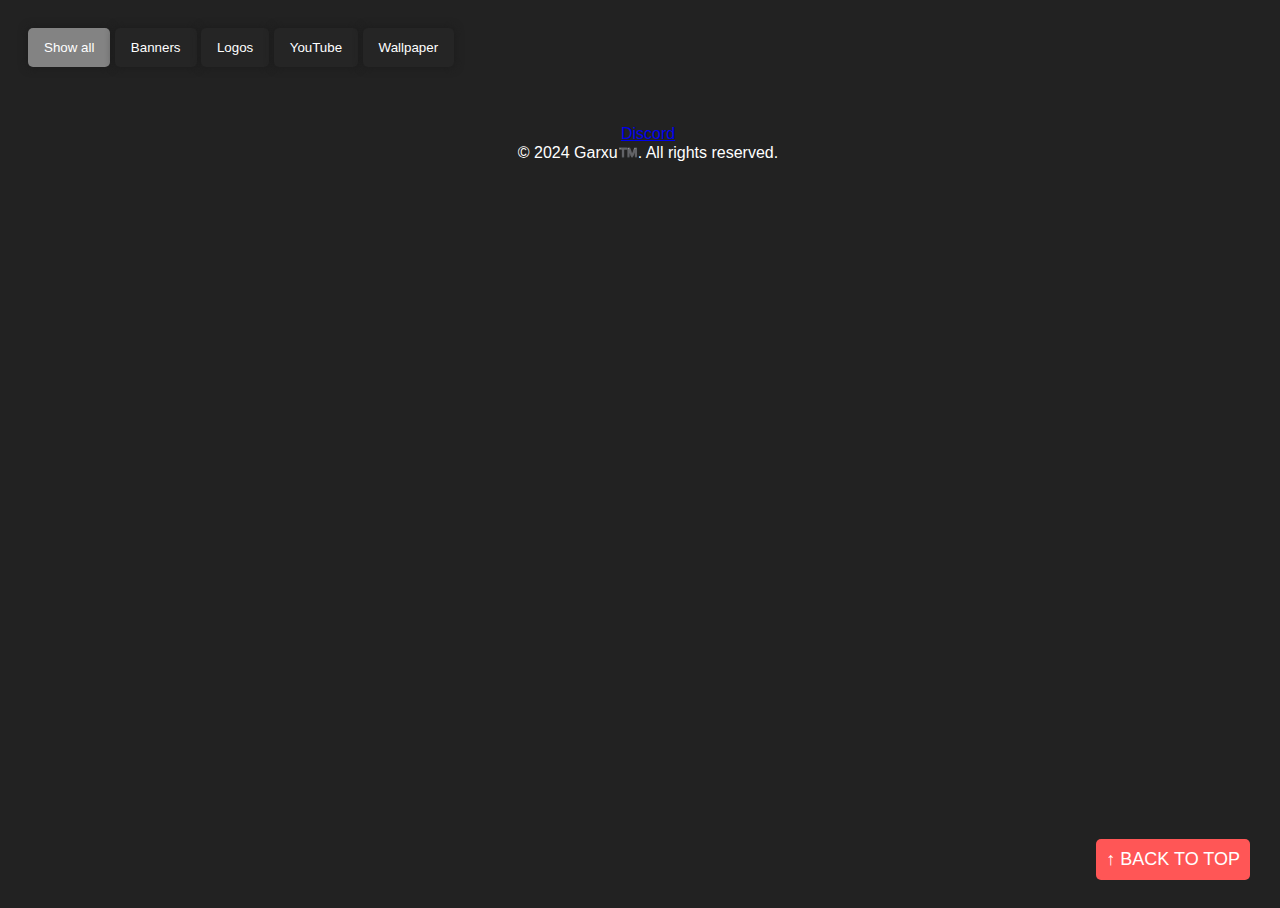
==== index.html @ 53e925f0 "update" ====
<!DOCTYPE html>
<html>

<head>
    <link rel="shortcut icon" href="images/favicon.ico" type="image/x-icon">
    <meta name="viewport" content="width=device-width">
    <meta charset="utf-8">
    <meta name="robots" content="index,follow">
    <meta name="description" content="Come to me with respect nun less. &amp; Developer - UI/GFX Designer.">
    <meta property="og:title" content="Garxu | Shop">
    <meta property="og:description" content="Come to me with respect nun less. &amp; Developer - UI/GFX Designer.">
    <meta property="og:image"
        content="https://media.discordapp.net/attachments/1096969163676856350/1193685021404450956/gcLkGk9.png?ex=65ad9cce&is=659b27ce&hm=0684be2c8ef96c9c62316085d6951380884f7f1dd0489f3072a0b53d5137b894&=&format=webp&quality=lossless&width=671&height=671">
    <meta property="og:image:alt" content="Come to me with respect nun less. &amp; Developer - UI/GFX Designer.">
    <meta property="theme-color" content="#2B2D31">
    <meta property="og:type" content="article">
    <meta property="og:locale" content="en_GB">
    <meta property="og:url" content="https://garxu.xyz">
    <title>Garxu | Shop</title>
    <meta name="next-head-count" content="10">
    <meta name="next-font-preconnect">
    <link rel="stylesheet" type="text/css" href="/css/work.css">

    <script src="js/demo.js" defer=""></script>

    <link rel="preconnect" href="https://fonts.googleapis.com">
    <link rel="preconnect" href="https://fonts.gstatic.com" crossorigin>
    <link href="https://fonts.googleapis.com/css2?family=Josefin+Sans:wght@500&display=swap" rel="stylesheet">
</head>

<body>
    <button onclick="topFunction()" id="myBtn" title="Go to top">↑ BACK TO TOP</button>

    <div id="myBtnContainer">
        <button class="btn active" onclick="filterSelection('all')"> Show all</button>
        <button class="btn" onclick="filterSelection('banners')"> Banners</button>
        <button class="btn" onclick="filterSelection('logos')"> Logos</button>
        <button class="btn" onclick="filterSelection('youtube')"> YouTube</button>
        <button class="btn" onclick="filterSelection('wallpaper')"> Wallpaper</button>
    </div>

    <!-- Grid Start -->
    
    <!-- Banners -->
    <div class="row">
        <div class="column banners">
            <div class="content">
                <img src="gfx/banners/sanc banner 3.png" alt="Mountains" style="width:100%">
            </div>
        </div>
        <div class="column banners">
            <div class="content">
                <img src="gfx/banners/garxu new banner 3.png" alt="Mountains" style="width:100%">
            </div>
        </div>
        <div class="column banners">
            <div class="content">
                <img src="gfx/banners/server banner 2.png" alt="Mountains" style="width:100%">
            </div>
        </div>
        <div class="column banners">
            <div class="content">
                <img src="gfx/banners/artzy banner 2.png" alt="Mountains" style="width:100%">
            </div>
        </div>
        <div class="column banners">
            <div class="content">
                <img src="gfx/banners/artzy banner.png" alt="Mountains" style="width:100%">
            </div>
        </div>
        <div class="column banners">
            <div class="content">
                <img src="gfx/banners/nkojaguar banner.png" alt="Mountains" style="width:100%">
            </div>
        </div>
        <div class="column banners">
            <div class="content">
                <img src="gfx/banners/rah banner 2.png" alt="Mountains" style="width:100%">
            </div>
        </div>
        <div class="column banners">
            <div class="content">
                <img src="gfx/banners/recure banner.png" alt="Mountains" style="width:100%">
            </div>
        </div>
        <div class="column banners">
            <div class="content">
                <img src="gfx/banners/fusion banner.png" alt="Mountains" style="width:100%">
            </div>
        </div>
        <div class="column banners">
            <div class="content">
                <img src="gfx/banners/blammed solution banner.png" alt="Mountains" style="width:100%">
            </div>
        </div>
        <div class="column banners">
            <div class="content">
                <img src="gfx/banners/ances banner 3.png" alt="Mountains" style="width:100%">
            </div>
        </div>
        <div class="column banners">
            <div class="content">
                <img src="gfx/banners/llucid banner.png" alt="Mountains" style="width:100%">
            </div>
        </div>
        <div class="column banners">
            <div class="content">
                <img src="gfx/banners/aizen banner.png" alt="Mountains" style="width:100%">
            </div>
        </div>
        <div class="column banners">
            <div class="content">
                <img src="gfx/banners/pride banner.png" alt="Mountains" style="width:100%">
            </div>
        </div>
    


        <div class="column banners">
            <div class="content">
                <img src="gfx/banners/new banner garxu 2.png" alt="Mountains" style="width:100%">
            </div>
        </div>
        <div class="column banners">
            <div class="content">
                <img src="gfx/banners/anarchy banner.png" alt="Mountains" style="width:100%">
            </div>
        </div>
        <div class="column banners">
            <div class="content">
                <img src="gfx/banners/batur 8 finale.png" alt="Lights" style="width:100%">
            </div>
        </div>
        <div class="column banners">
            <div class="content">
                <img src="gfx/banners/ego banner finale 2.png" alt="Nature" style="width:100%">
            </div>
        </div>
        <div class="column banners">
            <div class="content">
                <img src="gfx/banners/garxu new new banner.png" alt="Nature" style="width:100%">
            </div>
        </div>
        <div class="column banners">
            <div class="content">
                <img src="gfx/banners/lurk finale banner.png" alt="Nature" style="width:100%">
            </div>
        </div>
        <div class="column banners">
            <div class="content">
                <img src="gfx/banners/net banner finale.png" alt="Nature" style="width:100%">
            </div>
        </div>
        <div class="column banners">
            <div class="content">
                <img src="gfx/banners/scoob finale banner.png" alt="Nature" style="width:100%">
            </div>
        </div>
        <div class="column banners">
            <div class="content">
                <img src="gfx/banners/scremer finale banner.png" alt="Nature" style="width:100%">
            </div>
        </div>
        <div class="column banners">
            <div class="content">
                <img src="gfx/banners/wx6 final.png" alt="Nature" style="width:100%">
            </div>
        </div>
        <div class="column banners">
            <div class="content">
                <img src="gfx/banners/zycular final 3.png" alt="Nature" style="width:100%">
            </div>
        </div>
        <div class="column banners">
            <div class="content">
                <img src="gfx/banners/SierraMonte Twitch.png" alt="Nature" style="width:100%">
            </div>
        </div>
        <div class="column banners">
            <div class="content">
                <img src="gfx/banners/seduxi banner.png" alt="Mountains" style="width:100%">
            </div>
        </div>

        <!-- LOGOS START -->
        <div class="column logos">
            <div class="content">
                <img src="gfx/logos/finale render logo with cc.png" alt="Car" style="width:100%">
            </div>
        </div>
        <div class="column logos">
            <div class="content">
                <img src="gfx/logos/blammed finale logo.png" alt="Car" style="width:100%">
            </div>
        </div>
        <div class="column logos">
            <div class="content">
                <img src="gfx/logos/cursed final pdn.png" alt="Car" style="width:100%">
            </div>
        </div>
        <div class="column logos">
            <div class="content">
                <img src="gfx/logos/finale christmas logo.png" alt="Car" style="width:100%">
            </div>
        </div>
        <div class="column logos">
            <div class="content">
                <img src="gfx/logos/reject clan logo pdn.png" alt="Car" style="width:100%">
            </div>
        </div>
        <div class="column logos">
            <div class="content">
                <img src="gfx/logos/scoob finale logo.png" alt="Car" style="width:100%">
            </div>
        </div>
        <div class="column logos">
            <div class="content">
                <img src="gfx/logos/sings normal.png" alt="Car" style="width:100%">
            </div>
        </div>
        <div class="column logos">
            <div class="content">
                <img src="gfx/logos/smoiks finale logo.png" alt="Car" style="width:100%">
            </div>
        </div>
        <div class="column logos">
            <div class="content">
                <img src="gfx/logos/test2.png" alt="Car" style="width:100%">
            </div>
        </div>
        <div class="column logos">
            <div class="content">
                <img src="gfx/logos/Untitled-1.png" alt="Car" style="width:100%">
            </div>
        </div>
        <div class="column logos">
            <div class="content">
                <img src="gfx/logos/w7k logo finale.png" alt="Car" style="width:100%">
            </div>
        </div>
        <div class="column logos">
            <div class="content">
                <img src="gfx/logos/youtube banner text 2.png" alt="Car" style="width:100%">
            </div>
        </div>




        <div class="column youtube">
            <div class="content">
                <img src="gfx/youtube/new ExoticMeech finale banner 3.png" alt="Car" style="width:100%">
            </div>
        </div>
        <div class="column youtube">
            <div class="content">
                <img src="gfx/youtube/lapsyy banner.png" alt="Car" style="width:100%">
            </div>
        </div>



        <div class="column wallpaper">
            <div class="content">
                <img src="gfx/wallpaper/poseidon wallpaper.png" alt="Car" style="width:100%">
            </div>
        </div>
        <div class="column wallpaper">
            <div class="content">
                <img src="gfx/wallpaper/blammed finale server banner.png" alt="Car" style="width:100%">
            </div>
        </div>
        <div class="column wallpaper">
            <div class="content">
                <img src="gfx/wallpaper/final banner grass test.png" alt="Car" style="width:100%">
            </div>
        </div>
        <div class="column wallpaper">
            <div class="content">
                <img src="gfx/wallpaper/orion wallpaper.png" alt="Car" style="width:100%">
            </div>
        </div>
        <div class="column wallpaper">
            <div class="content">
                <img src="gfx/wallpaper/rinsko1 banner 2.png" alt="Car" style="width:100%">
            </div>
        </div>
        <div class="column wallpaper">
            <div class="content">
                <img src="gfx/wallpaper/discord server banner.png" alt="Car" style="width:100%">
            </div>
        </div>
        <div class="column wallpaper">
            <div class="content">
                <img src="gfx/wallpaper/deadrz banner.png" alt="Car" style="width:100%">
            </div>
        </div>
        <div class="column wallpaper">
            <div class="content">
                <img src="gfx/wallpaper/silent wallpaper.png" alt="Car" style="width:100%">
            </div>
        </div>
        <div class="column wallpaper">
            <div class="content">
                <img src="gfx/wallpaper/rah banner.png" alt="Car" style="width:100%">
            </div>
        </div>
        <!-- END GRID -->
    </div>

    <footer>
        <p><a href="https://discord.gg/garxu" target="_blank" rel="noopener noreferrer">Discord</a><br>&copy; 2024 Garxu™️. All rights reserved.</p>
    </footer>
</body>

</html>
---- css/work.css ----
/* styles.css */

/* Center the navigation bar at the top */
body {
    background-color: #222222;
    color: #fff;
    scrollbar-width: thin;
    scrollbar-color: rgba(31, 31, 31, 0.5) #222222;
    overflow-x: hidden;
}

/* Webkit (Chrome, Safari) */
::-webkit-scrollbar {
    width: 10px;
}

::-webkit-scrollbar-track {
    background-color: #222222;
    border-radius: 5px;
}

::-webkit-scrollbar-thumb {
    background-color: rgba(56, 56, 56, 0.5);
    border-radius: 5px;
    box-shadow: inset 0 0 5px rgba(0, 0, 0, 0.3);
}

/* Add the following styles for custom scroll wheel */
html {
    scroll-behavior: smooth;
}

/* Optional: Add a smooth transition effect for the scroll wheel */
html, body {
    scroll-behavior: smooth;
    transition: scroll-behavior 0.5s ease-in-out;
}

/* Demo Purpose Only*/
.demo {
    font-family: 'Raleway', sans-serif;
    color: #fff;
    display: block;
    margin: 0 auto;
    padding: 15px 0;
    text-align: center;
}

.demo a {
    font-family: 'Raleway', sans-serif;
    color: #000;
}

#works {
    padding: 100px;
    margin: 0;
}

.works-grid {
    display: flexbox;
    grid-template-columns: repeat(auto-fit, minmax(200px, 1fr));
    grid-gap: 20px;
}

.work {
    position: relative;
    overflow: hidden;
    border-radius: 5px;
    flex-direction: row;
}

.work img {
    width: 100%;
    height: 100%;
    object-fit: fill;
    transition: transform 0.3s ease;
    flex-direction: row;
    justify-content: center;
    align-items: center;
}

.work-overlay {
    position: absolute;
    top: 0;
    left: 0;
    width: 100%;
    height: 100%;
    background-color: rgba(0, 0, 0, 0.8);
    display: flex;
    flex-direction: row;
    justify-content: center;
    align-items: center;
    opacity: 0;
    transition: opacity 0.3s ease;
}

.work-icons {
    display: flex;
    justify-content: center;
    justify-content: center;
    align-items: center;
    flex-direction: row;
}

.icon {
    margin: 0 5px;
    font-size: 24px;
    justify-content: center;
    align-items: center;
    flex-direction: row;
}

#prework {
    text-align: center;
    margin-top: 50px;
    background-color: #222222;
    font-size: 40px;
    font-family: 'Josefin Sans', sans-serif;
    justify-content: center;
    align-items: center;
    flex-direction: row;
}

/* CHRISTMAS THEME BUTTONS */
.button {
    cursor: pointer;
    position: fixed;
    top: -10px;
    right: 5px;
    margin: 5px;
    z-index: 10;
    display: inline-block;
    -webkit-box-sizing: border-box;
    -moz-box-sizing: border-box;
    box-sizing: border-box;
    min-width: 100px;
    padding: 8px 20px;
    font-family: 'Lobster', cursive;
    font-size: 26px;
    line-height: 26px;
    text-decoration: none;
    color: #FFF;
    text-shadow: 0 1px 2px rgba(0, 0, 0, 0.75);
    background: #5e0d0c;
    outline: none;
    border-radius: 10px;
    border: 1px solid #4c0300;

    box-shadow:
        inset 1px 1px 0px rgba(255, 255, 255, 0.25),
        /* highlight */
        inset 0 0 6px #a23227,
        /* inner glow */
        inset 0 80px 80px -40px #ac3223,
        /* gradient */
        1px 1px 3px rgba(0, 0, 0, 0.75);
    /* shadow */

    position: relative;
    overflow: hidden;
    /* IE9 & 10 */
    -webkit-transition: 500ms linear;
    -moz-transition: 500ms linear;
    -o-transition: 500ms linear;
    transition: 500ms linear;
}

html, body {
    width: 100%;
    height: 100%;
    z-index: 10;
}

.button::before {
    z-index: 10;
    content: '';
    display: block;
    position: absolute;
    top: -7px;
    left: -3px;
    right: 0;
    height: 23px;
    background: url([data-uri]) no-repeat 0 0,
        url([data-uri]) no-repeat 50% 0,
        url([data-uri]) no-repeat 100% 0;

}

.button:hover {
    z-index: 10;
    background: #a61715;
    text-shadow: 0 1px 2px rgba(0, 0, 0, 0.75), 0 0 40px #FFF;

    box-shadow:
        inset 1px 1px 0px rgba(255, 255, 255, 0.25),
        /* highlight */
        inset 0 0 6px #da3b2c,
        /* inner glow */
        inset 0 80px 80px -40px #dd4330,
        /* gradient */
        1px 1px 3px rgba(0, 0, 0, 0.75);
    /* shadow */
}

.button:focus {
    z-index: 10;
    outline: none;
}

.button:active {
    z-index: 10;

    box-shadow:
        inset 1px 1px 0px rgba(255, 255, 255, 0.25),
        /* highlight */
        inset 0 0 6px #da3b2c,
        /* inner glow */
        inset 0 80px 80px -40px #dd4330,
        /* gradient */
        0px 1px 0px rgba(255, 255, 255, 0.25);
    /* shadow */

    -webkit-transition: 50ms linear;
    -moz-transition: 50ms linear;
    -o-transition: 50ms linear;
    transition: 50ms linear;
}

/* other styles */

* {
    box-sizing: border-box;
}

body {
    background-color: #222222;
    padding: 20px;
    font-family: Arial;
    color: #FFF;
}

/* Center website */
.main {
    max-width: 1000px;
    margin: auto;
}

h1 {
    font-size: 50px;
    word-break: break-all;
}

.row {
    margin: 8px -16px;
    display: flex;
    flex-wrap: wrap;
    padding: 0 4px;
}

/* Add padding BETWEEN each column (if you want) */
.row,
.row>.column {
    padding: 8px;
}

/* Create three equal columns that floats next to each other */
.column {
    float: left;
    width: 33.33%;
    display: none;
    /* Hide columns by default */
}

.column img {
    margin-top: 8px;
    vertical-align: middle;
    width: 100%;
}

/* Clear floats after rows */
.row:after {
    content: "";
    display: table;
    clear: both;
}

/* Content */
.content {
    padding: 5px;
}

/* The "show" class is added to the filtered elements */
.show {
    display: block;
}

/* Style the buttons */
.btn {
    border: none;
    outline: none;
    padding: 12px 16px;
    background-color: rgb(37, 37, 37);
    cursor: pointer;
    border-radius: 5px;
    box-shadow: 0px 0px 10px #1b1b1b;
    color: #FFF;
}

/* Add a grey background color on mouse-over */
.btn:hover {
    background-color: #202020;
}

/* Add a dark background color to the active button */
.btn.active {
    background-color: #838383;
    color: rgb(255, 255, 255);
}

/* Responsive layout - makes a two column-layout instead of four columns */
@media screen and (max-width: 800px) {
    .column {
        flex: 50%;
        max-width: 50%;
    }
}

/* Responsive layout - makes the two columns stack on top of each other instead of next to each other */
@media screen and (max-width: 600px) {
    .column {
        flex: 100%;
        max-width: 100%;
    }
}

#myBtn {
    position: fixed;
    bottom: 20px;
    right: 30px;
    z-index: 99999;
    border: none;
    outline: none;
    background-color: rgb(255, 86, 86);
    color: white;
    cursor: pointer;
    padding: 10px;
    border-radius: 5px;
    text-align: center;
    font-size: 18px;
}

#myBtn:hover {
    background-color: #464646;
}

footer {
    text-align: center;
    position: relative;
    bottom: 0;
    left: 0;
    width: 100%;
    background-color: transparent;
    padding: 10px 0;
    z-index: 9;
    justify-content: flex-end;
}

.footer__content {
    display: flex;
    flex-direction: column;
    align-items: center;
}

.footer__text {
    margin: 0;
}

.footer__text a {
    color: #fff;
    text-decoration: none;
}

#scrollToTopBtn {
    position: relative;
    background-color: black;
    border: none;
    border-radius: 50%;
    color: white;
    cursor: pointer;
    font-size: 16px;
    line-height: 48px;
    width: 48px;
    justify-content: flex-end;
}
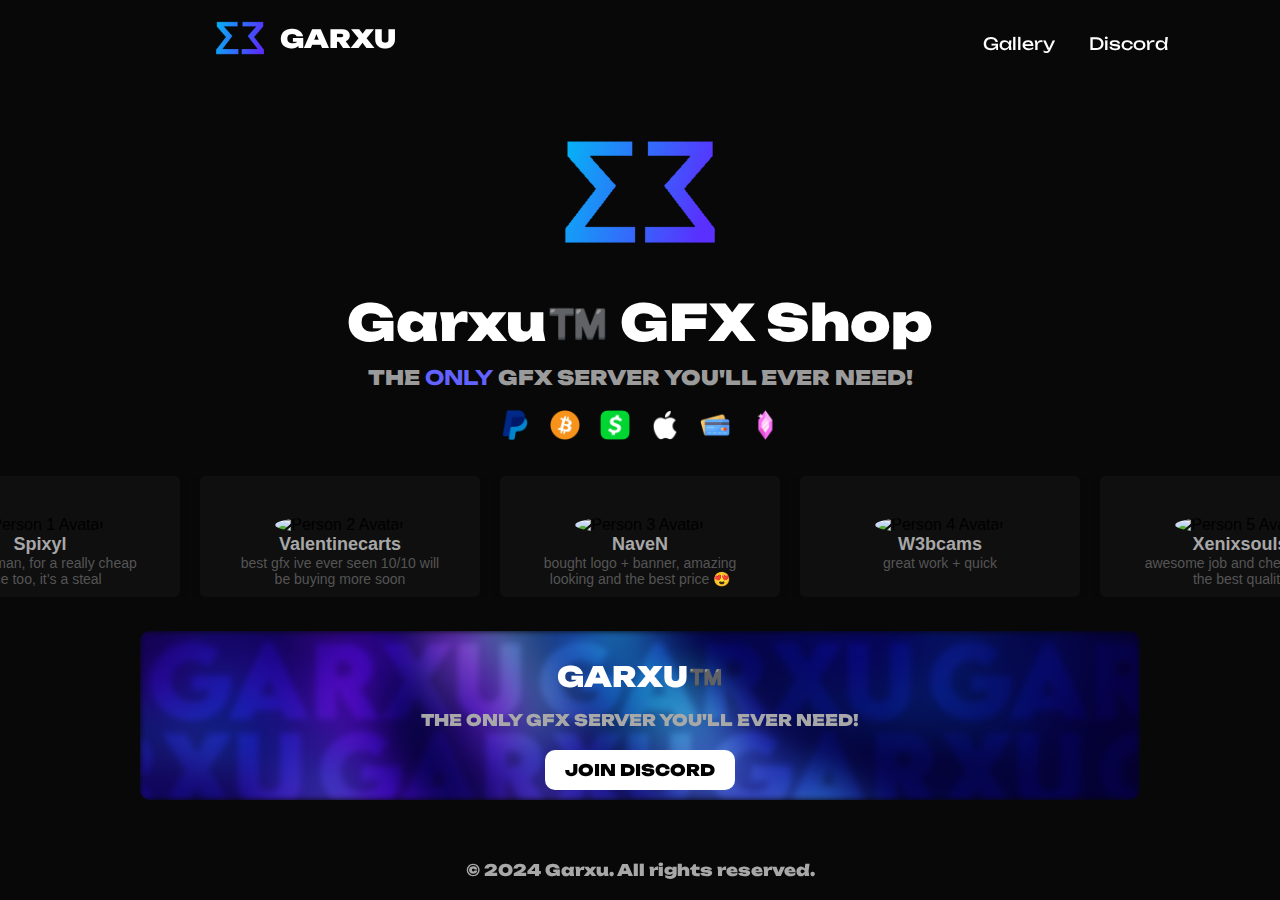
==== commit 21f3ff25: "Add files via upload" ====
--- a/index.html
+++ b/index.html
@@ -1,316 +1,114 @@
 <!DOCTYPE html>
-<html>
+<html lang="en">
+    <head>
+        <meta charset="UTF-8">
+        <meta name="viewport" content="width=device-width, initial-scale=1.0">
+        <link rel="stylesheet" href="styles.css">
+        <title>Garxu™️ | Shop</title>
+    </head>
+    <body>
+        <nav class="navbar">
+            <div class="logo">
+                <img src="/images/logo.png" alt="Small Logo">
+                <span class="company-name">GARXU</span>
+            </div>
+            <div class="buttons">
+                <button onclick="openGallery()">Gallery</button>
+                <button onclick="openDiscord()">Discord</button>
+            </div>
+        </nav>
 
-<head>
-    <link rel="shortcut icon" href="images/favicon.ico" type="image/x-icon">
-    <meta name="viewport" content="width=device-width">
-    <meta charset="utf-8">
-    <meta name="robots" content="index,follow">
-    <meta name="description" content="Come to me with respect nun less. &amp; Developer - UI/GFX Designer.">
-    <meta property="og:title" content="Garxu | Shop">
-    <meta property="og:description" content="Come to me with respect nun less. &amp; Developer - UI/GFX Designer.">
-    <meta property="og:image"
-        content="https://media.discordapp.net/attachments/1096969163676856350/1193685021404450956/gcLkGk9.png?ex=65ad9cce&is=659b27ce&hm=0684be2c8ef96c9c62316085d6951380884f7f1dd0489f3072a0b53d5137b894&=&format=webp&quality=lossless&width=671&height=671">
-    <meta property="og:image:alt" content="Come to me with respect nun less. &amp; Developer - UI/GFX Designer.">
-    <meta property="theme-color" content="#2B2D31">
-    <meta property="og:type" content="article">
-    <meta property="og:locale" content="en_GB">
-    <meta property="og:url" content="https://garxu.xyz">
-    <title>Garxu | Shop</title>
-    <meta name="next-head-count" content="10">
-    <meta name="next-font-preconnect">
-    <link rel="stylesheet" type="text/css" href="/css/work.css">
+        <!-- Centered logo, company name, and slogan -->
+        <div class="centered-content">
+            <img src="/images/logo.png" alt="Big Logo">
+            <h2 class="company-name">Garxu™️ GFX Shop</h2>
+            <p class="slogan">THE <span class="highlight-text">ONLY</span> GFX SERVER YOU'LL EVER NEED!</p>
 
-    <script src="js/demo.js" defer=""></script>
+            <!-- Payment logos with tooltips -->
+            <div class="payment-logos">
+                <img src="/images/payment/paypal.png" alt="paypal"
+                    title="PayPal">
+                <img src="/images/payment/btc.png" alt="bitcoin"
+                    title="BitCoin">
+                <img src="/images/payment/cashapp.png" alt="cashapp"
+                    title="Cash App">
+                <img src="/images/payment/apple.png" alt="applepay"
+                    title="Apple Pay">
+                <img src="/images/payment/cc.png" alt="creditcard"
+                    title="Credit Card">
+                <img src="/images/payment/boosts.png" alt="boosts"
+                    title="Discord Boosts">
+            </div>
 
-    <link rel="preconnect" href="https://fonts.googleapis.com">
-    <link rel="preconnect" href="https://fonts.gstatic.com" crossorigin>
-    <link href="https://fonts.googleapis.com/css2?family=Josefin+Sans:wght@500&display=swap" rel="stylesheet">
-</head>
+            <br><br>
+            <!-- Testimonials -->
+            <div class="testimonial-container" id="testimonialContainer">
+                <!-- Review 1 -->
+                <div class="testimonial">
+                    <img
+                        src="https://cdn.discordapp.com/avatars/515020772943855618/d5b35d12fe77e473b6f9cea0f6f56543.webp?size=1024&format=webp&width=0&height=256"
+                        alt="Person 1 Avatar">
+                    <div class="name">Spixyl</div>
+                    <div class="review">It’s cold man, for a really cheap price
+                        too, it’s a steal</div>
+                </div>
 
-<body>
-    <button onclick="topFunction()" id="myBtn" title="Go to top">↑ BACK TO TOP</button>
+                <!-- Review 2 -->
+                <div class="testimonial">
+                    <img
+                        src="https://cdn.discordapp.com/avatars/522517332866629652/3cd748333f884ed30c8fee624a7d2a60.webp?size=1024&format=webp&width=0&height=256"
+                        alt="Person 2 Avatar">
+                    <div class="name">Valentinecarts</div>
+                    <div class="review">best gfx ive ever seen 10/10 will be
+                        buying more soon</div>
+                </div>
 
-    <div id="myBtnContainer">
-        <button class="btn active" onclick="filterSelection('all')"> Show all</button>
-        <button class="btn" onclick="filterSelection('banners')"> Banners</button>
-        <button class="btn" onclick="filterSelection('logos')"> Logos</button>
-        <button class="btn" onclick="filterSelection('youtube')"> YouTube</button>
-        <button class="btn" onclick="filterSelection('wallpaper')"> Wallpaper</button>
-    </div>
+                <!-- Review 3 -->
+                <div class="testimonial">
+                    <img
+                        src="https://cdn.discordapp.com/avatars/253948945363894274/05422e8c95240190297fd7eee6706bd5.webp?size=1024&format=webp&width=0&height=256"
+                        alt="Person 3 Avatar">
+                    <div class="name">NaveN</div>
+                    <div class="review">bought logo + banner, amazing looking
+                        and the best price 😍</div>
+                </div>
 
-    <!-- Grid Start -->
-    
-    <!-- Banners -->
-    <div class="row">
-        <div class="column banners">
-            <div class="content">
-                <img src="gfx/banners/sanc banner 3.png" alt="Mountains" style="width:100%">
+                <!-- Review 4 -->
+                <div class="testimonial">
+                    <img
+                        src="https://cdn.discordapp.com/avatars/1106758509024002110/e675cc786d941a72c5317bd07797720b.webp?size=1024&format=webp&width=0&height=256"
+                        alt="Person 4 Avatar">
+                    <div class="name">W3bcams</div>
+                    <div class="review">great work + quick</div>
+                </div>
+
+                <!-- Review 5 -->
+                <div class="testimonial">
+                    <img
+                        src="https://cdn.discordapp.com/avatars/1185337549917523971/ed45d61cfbba955e6e5f32b775055e69.webp?size=1024&format=webp&width=0&height=256"
+                        alt="Person 5 Avatar">
+                    <div class="name">Xenixsouls</div>
+                    <div class="review">awesome job and cheapest for the best
+                        quality</div>
+                </div>
+            </div>
+
+            <!-- Box at the Bottom -->
+            <div class="bottom-box">
+                <div class="box-content">
+                    <div class="blur-background"></div>
+                    <img src="/images/logo.png" alt="Logo">
+                    <h2>GARXU™️</h2>
+                    <p>THE ONLY GFX SERVER YOU'LL EVER NEED!</p>
+                    <button class="discord-button" onclick="openDiscord()">JOIN
+                        DISCORD</button>
+                </div>
+
+                <div class="footer-content">
+                    <p>&copy; 2024 Garxu. All rights reserved.</p>
+                </div>
             </div>
         </div>
-        <div class="column banners">
-            <div class="content">
-                <img src="gfx/banners/garxu new banner 3.png" alt="Mountains" style="width:100%">
-            </div>
-        </div>
-        <div class="column banners">
-            <div class="content">
-                <img src="gfx/banners/server banner 2.png" alt="Mountains" style="width:100%">
-            </div>
-        </div>
-        <div class="column banners">
-            <div class="content">
-                <img src="gfx/banners/artzy banner 2.png" alt="Mountains" style="width:100%">
-            </div>
-        </div>
-        <div class="column banners">
-            <div class="content">
-                <img src="gfx/banners/artzy banner.png" alt="Mountains" style="width:100%">
-            </div>
-        </div>
-        <div class="column banners">
-            <div class="content">
-                <img src="gfx/banners/nkojaguar banner.png" alt="Mountains" style="width:100%">
-            </div>
-        </div>
-        <div class="column banners">
-            <div class="content">
-                <img src="gfx/banners/rah banner 2.png" alt="Mountains" style="width:100%">
-            </div>
-        </div>
-        <div class="column banners">
-            <div class="content">
-                <img src="gfx/banners/recure banner.png" alt="Mountains" style="width:100%">
-            </div>
-        </div>
-        <div class="column banners">
-            <div class="content">
-                <img src="gfx/banners/fusion banner.png" alt="Mountains" style="width:100%">
-            </div>
-        </div>
-        <div class="column banners">
-            <div class="content">
-                <img src="gfx/banners/blammed solution banner.png" alt="Mountains" style="width:100%">
-            </div>
-        </div>
-        <div class="column banners">
-            <div class="content">
-                <img src="gfx/banners/ances banner 3.png" alt="Mountains" style="width:100%">
-            </div>
-        </div>
-        <div class="column banners">
-            <div class="content">
-                <img src="gfx/banners/llucid banner.png" alt="Mountains" style="width:100%">
-            </div>
-        </div>
-        <div class="column banners">
-            <div class="content">
-                <img src="gfx/banners/aizen banner.png" alt="Mountains" style="width:100%">
-            </div>
-        </div>
-        <div class="column banners">
-            <div class="content">
-                <img src="gfx/banners/pride banner.png" alt="Mountains" style="width:100%">
-            </div>
-        </div>
-    
-
-
-        <div class="column banners">
-            <div class="content">
-                <img src="gfx/banners/new banner garxu 2.png" alt="Mountains" style="width:100%">
-            </div>
-        </div>
-        <div class="column banners">
-            <div class="content">
-                <img src="gfx/banners/anarchy banner.png" alt="Mountains" style="width:100%">
-            </div>
-        </div>
-        <div class="column banners">
-            <div class="content">
-                <img src="gfx/banners/batur 8 finale.png" alt="Lights" style="width:100%">
-            </div>
-        </div>
-        <div class="column banners">
-            <div class="content">
-                <img src="gfx/banners/ego banner finale 2.png" alt="Nature" style="width:100%">
-            </div>
-        </div>
-        <div class="column banners">
-            <div class="content">
-                <img src="gfx/banners/garxu new new banner.png" alt="Nature" style="width:100%">
-            </div>
-        </div>
-        <div class="column banners">
-            <div class="content">
-                <img src="gfx/banners/lurk finale banner.png" alt="Nature" style="width:100%">
-            </div>
-        </div>
-        <div class="column banners">
-            <div class="content">
-                <img src="gfx/banners/net banner finale.png" alt="Nature" style="width:100%">
-            </div>
-        </div>
-        <div class="column banners">
-            <div class="content">
-                <img src="gfx/banners/scoob finale banner.png" alt="Nature" style="width:100%">
-            </div>
-        </div>
-        <div class="column banners">
-            <div class="content">
-                <img src="gfx/banners/scremer finale banner.png" alt="Nature" style="width:100%">
-            </div>
-        </div>
-        <div class="column banners">
-            <div class="content">
-                <img src="gfx/banners/wx6 final.png" alt="Nature" style="width:100%">
-            </div>
-        </div>
-        <div class="column banners">
-            <div class="content">
-                <img src="gfx/banners/zycular final 3.png" alt="Nature" style="width:100%">
-            </div>
-        </div>
-        <div class="column banners">
-            <div class="content">
-                <img src="gfx/banners/SierraMonte Twitch.png" alt="Nature" style="width:100%">
-            </div>
-        </div>
-        <div class="column banners">
-            <div class="content">
-                <img src="gfx/banners/seduxi banner.png" alt="Mountains" style="width:100%">
-            </div>
-        </div>
-
-        <!-- LOGOS START -->
-        <div class="column logos">
-            <div class="content">
-                <img src="gfx/logos/finale render logo with cc.png" alt="Car" style="width:100%">
-            </div>
-        </div>
-        <div class="column logos">
-            <div class="content">
-                <img src="gfx/logos/blammed finale logo.png" alt="Car" style="width:100%">
-            </div>
-        </div>
-        <div class="column logos">
-            <div class="content">
-                <img src="gfx/logos/cursed final pdn.png" alt="Car" style="width:100%">
-            </div>
-        </div>
-        <div class="column logos">
-            <div class="content">
-                <img src="gfx/logos/finale christmas logo.png" alt="Car" style="width:100%">
-            </div>
-        </div>
-        <div class="column logos">
-            <div class="content">
-                <img src="gfx/logos/reject clan logo pdn.png" alt="Car" style="width:100%">
-            </div>
-        </div>
-        <div class="column logos">
-            <div class="content">
-                <img src="gfx/logos/scoob finale logo.png" alt="Car" style="width:100%">
-            </div>
-        </div>
-        <div class="column logos">
-            <div class="content">
-                <img src="gfx/logos/sings normal.png" alt="Car" style="width:100%">
-            </div>
-        </div>
-        <div class="column logos">
-            <div class="content">
-                <img src="gfx/logos/smoiks finale logo.png" alt="Car" style="width:100%">
-            </div>
-        </div>
-        <div class="column logos">
-            <div class="content">
-                <img src="gfx/logos/test2.png" alt="Car" style="width:100%">
-            </div>
-        </div>
-        <div class="column logos">
-            <div class="content">
-                <img src="gfx/logos/Untitled-1.png" alt="Car" style="width:100%">
-            </div>
-        </div>
-        <div class="column logos">
-            <div class="content">
-                <img src="gfx/logos/w7k logo finale.png" alt="Car" style="width:100%">
-            </div>
-        </div>
-        <div class="column logos">
-            <div class="content">
-                <img src="gfx/logos/youtube banner text 2.png" alt="Car" style="width:100%">
-            </div>
-        </div>
-
-
-
-
-        <div class="column youtube">
-            <div class="content">
-                <img src="gfx/youtube/new ExoticMeech finale banner 3.png" alt="Car" style="width:100%">
-            </div>
-        </div>
-        <div class="column youtube">
-            <div class="content">
-                <img src="gfx/youtube/lapsyy banner.png" alt="Car" style="width:100%">
-            </div>
-        </div>
-
-
-
-        <div class="column wallpaper">
-            <div class="content">
-                <img src="gfx/wallpaper/poseidon wallpaper.png" alt="Car" style="width:100%">
-            </div>
-        </div>
-        <div class="column wallpaper">
-            <div class="content">
-                <img src="gfx/wallpaper/blammed finale server banner.png" alt="Car" style="width:100%">
-            </div>
-        </div>
-        <div class="column wallpaper">
-            <div class="content">
-                <img src="gfx/wallpaper/final banner grass test.png" alt="Car" style="width:100%">
-            </div>
-        </div>
-        <div class="column wallpaper">
-            <div class="content">
-                <img src="gfx/wallpaper/orion wallpaper.png" alt="Car" style="width:100%">
-            </div>
-        </div>
-        <div class="column wallpaper">
-            <div class="content">
-                <img src="gfx/wallpaper/rinsko1 banner 2.png" alt="Car" style="width:100%">
-            </div>
-        </div>
-        <div class="column wallpaper">
-            <div class="content">
-                <img src="gfx/wallpaper/discord server banner.png" alt="Car" style="width:100%">
-            </div>
-        </div>
-        <div class="column wallpaper">
-            <div class="content">
-                <img src="gfx/wallpaper/deadrz banner.png" alt="Car" style="width:100%">
-            </div>
-        </div>
-        <div class="column wallpaper">
-            <div class="content">
-                <img src="gfx/wallpaper/silent wallpaper.png" alt="Car" style="width:100%">
-            </div>
-        </div>
-        <div class="column wallpaper">
-            <div class="content">
-                <img src="gfx/wallpaper/rah banner.png" alt="Car" style="width:100%">
-            </div>
-        </div>
-        <!-- END GRID -->
-    </div>
-
-    <footer>
-        <p><a href="https://discord.gg/garxu" target="_blank" rel="noopener noreferrer">Discord</a><br>&copy; 2024 Garxu™️. All rights reserved.</p>
-    </footer>
-</body>
-
-</html>
+        <script src="script.js"></script>
+    </body>
+</html>--- a/styles.css
+++ b/styles.css
@@ -0,0 +1,313 @@
+@import url('https://fonts.googleapis.com/css2?family=Unbounded:wght@900&display=swap');
+
+body {
+    font-family: Arial, sans-serif;
+    background-color: #080808;
+    margin: 0;
+    padding: 0;
+    display: flex;
+    align-items: center;
+    justify-content: center;
+    height: 100vh;
+    overflow: hidden;
+}
+
+/* width */
+::-webkit-scrollbar {
+    width: 10px;
+}
+
+/* Track */
+::-webkit-scrollbar-track {
+    background: #131313;
+    border-radius: 5px;
+}
+
+/* Handle */
+::-webkit-scrollbar-thumb {
+    background: #0a0a0a;
+    border-radius: 5px;
+}
+
+/* Handle on hover */
+::-webkit-scrollbar-thumb:hover {
+    background: #0a0a0a;
+}
+
+.centered-content {
+    text-align: center;
+    margin-top: 50px; /* Adjust the margin based on your design */
+}
+
+.centered-content img {
+    width: 250px; /* Adjust the size of the big logo based on your design */
+    height: 250px; /* Adjust the size of the big logo based on your design */
+    margin-top: -300px; /* Adjust the margin based on your design */
+}
+
+.centered-content .company-name {
+    font-size: 50px;
+    font-family: 'Unbounded', sans-serif;
+    font-weight: 900;
+    color: #ffffff; /* Adjust the color based on your design */
+    margin-top: -30px;
+}
+
+.centered-content .slogan {
+    font-size: 20px;
+    font-family: 'Unbounded', sans-serif;
+    font-weight: 900;
+    color: #9b9b9b; /* Adjust the color based on your design */
+    margin-top: -30px;
+}
+
+.centered-content .highlight-text {
+    color: rgb(98, 98, 255); /* Blue color for the highlighted text */
+    font-weight: bold;
+}
+
+.centered-content .highlight-text:hover {
+    background: linear-gradient(90deg, rgb(98, 98, 255), rgb(158, 43, 252)); /* Rainbow gradient background for the text */
+    -webkit-background-clip: text; /* Clip the background to the text */
+    color: transparent; /* Set text color to transparent to reveal the rainbow gradient background */
+    background-size: 600% 600%; /* Increase the background size for the rainbow effect */
+    animation: rainbowMove 2s linear infinite; /* Apply the rainbowMove animation */
+}
+
+
+/* Add this style to ensure the navbar stays fixed at the top */
+.navbar {
+    display: flex;
+    justify-content: space-between;
+    align-items: center;
+    padding: 8px 20px;
+    background-color: transparent;
+    position: fixed;
+    top: 0;
+    width: 100%;
+    z-index: 1000; /* Ensure it appears above other content */
+}
+
+.logo {
+    display: flex;
+    align-items: center;
+    margin-left: 100px;
+    margin-top: -10px;
+}
+
+.logo img {
+    width: 80px; /* Adjust the logo size as needed */
+    height: 80px; /* Adjust the logo size as needed */
+    margin-left: 100px;
+}
+
+.company-name {
+    color: #fff;
+    font-size: 25px;
+    font-family: 'Unbounded', sans-serif;
+    font-weight: 900;
+}
+
+.company-name:hover {
+    background: linear-gradient(90deg, rgb(98, 98, 255), rgb(158, 43, 252)); /* Rainbow gradient background for the text */
+    -webkit-background-clip: text; /* Clip the background to the text */
+    color: transparent; /* Set text color to transparent to reveal the rainbow gradient background */
+    background-size: 600% 600%; /* Increase the background size for the rainbow effect */
+    animation: rainbowMove 2s linear infinite; /* Apply the rainbowMove animation */
+}
+
+.buttons {
+    display: flex;
+    align-items: center;
+    margin-right: 100px;
+}
+
+.buttons button {
+    margin-left: 10px;
+    padding: 8px 12px;
+    background-color: transparent;
+    color: #ffffff;
+    border: none;
+    border-radius: 5px;
+    cursor: pointer;
+    font-size: 17px;
+    font-family: 'Unbounded', sans-serif;
+}
+
+/* Add this style to create a rainbow moving animation on hover for button text */
+.navbar button {
+    transition: color 0.3s ease; /* Add a smooth color transition over 0.3 seconds with ease timing function */
+}
+
+@keyframes rainbowMove {
+    0% {
+        background-position: 0% 50%;
+    }
+    50% {
+        background-position: 100% 50%;
+    }
+    100% {
+        background-position: 0% 50%;
+    }
+}
+
+.navbar button:hover {
+    background: linear-gradient(90deg, rgb(98, 98, 255), rgb(158, 43, 252)); /* Rainbow gradient background for the text */
+    -webkit-background-clip: text; /* Clip the background to the text */
+    color: transparent; /* Set text color to transparent to reveal the rainbow gradient background */
+    background-size: 600% 600%; /* Increase the background size for the rainbow effect */
+    animation: rainbowMove 2s linear infinite; /* Apply the rainbowMove animation */
+}
+
+/* Add this style for tooltips */
+.centered-content .payment-logos {
+    margin-top: 20px; /* Adjust the margin based on your design */
+    display: flex;
+    justify-content: center;
+    align-items: center;
+}
+
+.centered-content .payment-logos img {
+    width: 30px; /* Adjust the size of the payment logos based on your design */
+    height: auto;
+    margin: 0 10px; /* Adjust the margin between logos based on your design */
+    position: relative;
+}
+
+.centered-content .payment-logos img[title]:hover:after {
+    content: attr(title);
+    padding: 5px;
+    background-color: #333; /* Tooltip background color */
+    color: #fff; /* Tooltip text color */
+    border-radius: 5px;
+    position: absolute;
+    z-index: 1;
+    bottom: 100%; /* Position above the logos */
+    left: 50%;
+    transform: translateX(-50%);
+    opacity: 0;
+    transition: opacity 0.3s ease; /* Add a smooth opacity transition */
+}
+
+.centered-content .payment-logos img[title]:hover:after {
+    opacity: 1; /* Show the tooltip on hover */
+}
+
+/* Testimonials styling */
+.testimonial-container {
+    display: flex;
+    overflow: hidden;
+    width: 100%;
+    margin-bottom: 50px;
+}
+
+.testimonial {
+    flex: 0 0 auto;
+    padding: 40px;
+    text-align: center;
+    width: 200px; /* Adjust the width based on your design */
+    margin: 0 10px; /* Adjust the margin between testimonials based on your design */
+    background-color: #0f0f0f; /* Gray background color */
+    border-radius: 5px; /* Border radius */
+    box-shadow: 0 4px 8px rgba(0, 0, 0, 0.1); /* Add shadow */
+    display: flexbox;
+    flex-direction: column;
+    align-items: center;
+}
+
+.testimonial img {
+    width: 50px;
+    height: 50px;
+    border-radius: 50%;
+}
+
+.testimonial .name {
+    font-size: 18px;
+    font-weight: bold;
+    color: #a7a7a7;
+}
+
+.testimonial .review {
+    font-size: 14px;
+    color: #555;
+    margin-bottom: -30px;
+    margin-top: auto;
+}
+
+/* Box at the Bottom styling */
+.bottom-box {
+    position: fixed;
+    bottom: 0;
+    left: 50%;
+    transform: translateX(-50%);
+    width: 80%; /* Adjust the width based on your design */
+    max-width: 400px; /* Set a maximum width if needed */
+}
+
+.box-content {
+    position: relative;
+    background-size: cover;
+    background-position: center;
+    border-radius: 10px; /* Border radius for the box */
+    overflow: hidden;
+    margin-bottom: 60px;
+    width: 1000px; /* Adjust the size of the logo based on your design */
+    margin-left: -300px;
+}
+
+.blur-background {
+    position: absolute;
+    top: 0;
+    left: 0;
+    width: 100%;
+    height: 100%;
+    background-image: url('/images/wallpaper.png'); /* Path to the blurred background image */
+    filter: blur(3px); /* Adjust the blur radius based on your design */
+    z-index: -1;
+}
+
+.bottom-box h2 {
+    font-size: 28px;
+    font-weight: bold;
+    margin: 10px 0;
+    color: #ffffff;
+
+    font-family: 'Unbounded', sans-serif;
+    font-weight: 900;
+}
+
+.bottom-box p {
+    font-size: 16px;
+    color: #a8a8a8; /* Text color for header and slogan */
+    margin-bottom: 20px;
+    
+    font-family: 'Unbounded', sans-serif;
+    font-weight: 900;
+}
+
+.discord-button {
+    padding: 10px 20px;
+    font-size: 16px;
+    background-color: #ffffff; /* Button background color */
+    color: #000000; /* Button text color */
+    border: none;
+    border-radius: 10px;
+    cursor: pointer;
+    margin-bottom: 10px;
+
+    font-family: 'Unbounded', sans-serif;
+    font-weight: 900;
+}
+
+.discord-button:hover {
+    background-color: rgb(98, 98, 255); /* Button background color on hover */
+}
+
+/* Footer styling */
+footer {
+    color: #242424; /* Text color for the footer */
+    text-align: center;
+    font-size: 5px;
+
+    margin-bottom: -900px;
+}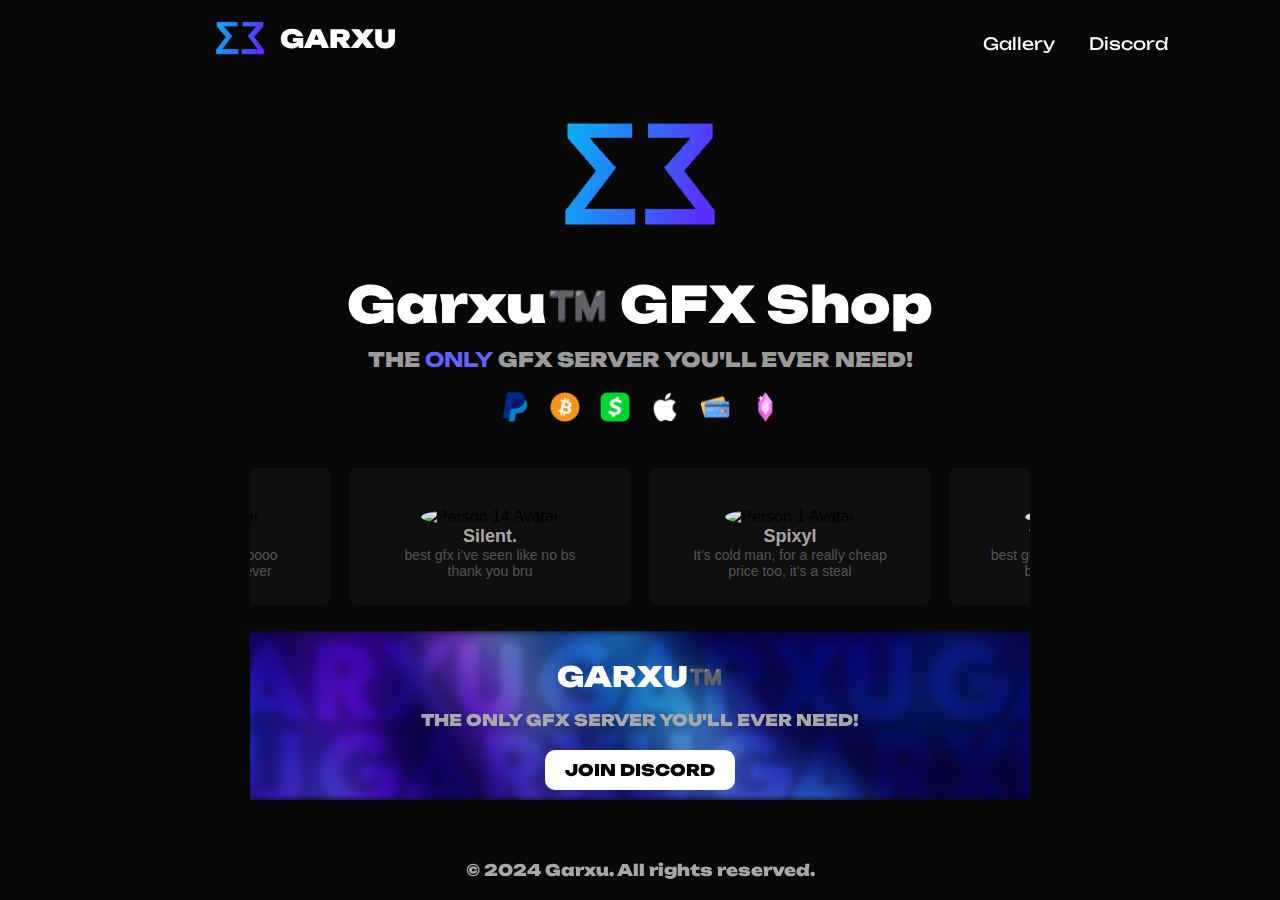
==== commit 2e64682c: "new update" ====
--- a/index.html
+++ b/index.html
@@ -1,10 +1,33 @@
 <!DOCTYPE html>
 <html lang="en">
     <head>
-        <meta charset="UTF-8">
-        <meta name="viewport" content="width=device-width, initial-scale=1.0">
-        <link rel="stylesheet" href="styles.css">
+        <link rel="shortcut icon" href="images/favicon.ico" type="image/x-icon">
+        <meta name="viewport" content="width=device-width">
+        <meta charset="utf-8">
+        <meta name="robots" content="index,follow">
+        <meta name="description"
+            content="The best GFX at the cheapest price in the market, fast delivery – Your vision, our creation. Get started now!">
+        <meta property="og:title" content="Garxu™️ | Shop">
+        <meta property="og:description"
+            content="The best GFX at the cheapest price in the market, fast delivery – Your vision, our creation. Get started now!">
+        <meta property="og:image"
+            content="https://media.discordapp.net/attachments/1096969163676856350/1193685021404450956/gcLkGk9.png?ex=65ad9cce&is=659b27ce&hm=0684be2c8ef96c9c62316085d6951380884f7f1dd0489f3072a0b53d5137b894&=&format=webp&quality=lossless&width=671&height=671">
+        <meta property="og:image:alt"
+            content="The best GFX at the cheapest price in the market, fast delivery – Your vision, our creation. Get started now!">
+        <meta property="theme-color" content="#2B2D31">
+        <meta property="og:type" content="article">
+        <meta property="og:locale" content="en_GB">
+        <meta property="og:url" content="https://shop.garxu.xyz">
         <title>Garxu™️ | Shop</title>
+        <meta name="next-head-count" content="10">
+        <meta name="next-font-preconnect">
+        <link rel="stylesheet" type="text/css" href="styles.css">
+
+        <link rel="preconnect" href="https://fonts.googleapis.com">
+        <link rel="preconnect" href="https://fonts.gstatic.com" crossorigin>
+        <link
+            href="https://fonts.googleapis.com/css2?family=Josefin+Sans:wght@500&display=swap"
+            rel="stylesheet">
     </head>
     <body>
         <nav class="navbar">
@@ -22,7 +45,8 @@
         <div class="centered-content">
             <img src="/images/logo.png" alt="Big Logo">
             <h2 class="company-name">Garxu™️ GFX Shop</h2>
-            <p class="slogan">THE <span class="highlight-text">ONLY</span> GFX SERVER YOU'LL EVER NEED!</p>
+            <p class="slogan">THE <span class="highlight-text">ONLY</span> GFX
+                SERVER YOU'LL EVER NEED!</p>
 
             <!-- Payment logos with tooltips -->
             <div class="payment-logos">
@@ -76,7 +100,7 @@
                 <!-- Review 4 -->
                 <div class="testimonial">
                     <img
-                        src="https://cdn.discordapp.com/avatars/1106758509024002110/e675cc786d941a72c5317bd07797720b.webp?size=1024&format=webp&width=0&height=256"
+                        src="https://cdn.discordapp.com/avatars/1106758509024002110/13b0213bd29ac6b7d1f1657ed4dfaef0.webp?size=1024&format=webp&width=0&height=256"
                         alt="Person 4 Avatar">
                     <div class="name">W3bcams</div>
                     <div class="review">great work + quick</div>
@@ -88,8 +112,217 @@
                         src="https://cdn.discordapp.com/avatars/1185337549917523971/ed45d61cfbba955e6e5f32b775055e69.webp?size=1024&format=webp&width=0&height=256"
                         alt="Person 5 Avatar">
                     <div class="name">Xenixsouls</div>
-                    <div class="review">awesome job and cheapest for the best
-                        quality</div>
+                    <div class="review">awesome job and cheapest for the best quality</div>
+                </div>
+
+                <!-- Review 6 -->
+                <div class="testimonial">
+                    <img
+                        src="https://cdn.discordapp.com/avatars/1174416554532798480/cac3e174d985e5875875655a8811c73e.webp?size=1024&format=webp&width=0&height=256"
+                        alt="Person 6 Avatar">
+                    <div class="name">Uploxed</div>
+                    <div class="review">make me a great profile theme</div>
+                </div>
+
+                <!-- Review 7 -->
+                <div class="testimonial">
+                    <img
+                        src="https://cdn.discordapp.com/avatars/1173171714050498561/a_a2c0d4d566a6cb11be9d4b2cdec31465.gif?size=1024&width=0&height=256"
+                        alt="Person 7 Avatar">
+                    <div class="name">Thugge3r</div>
+                    <div class="review">amazing logo i stretched it but w guy he coped wld def buy again</div>
+                </div>
+
+                <!-- Review 8 -->
+                <div class="testimonial">
+                    <img
+                        src="https://cdn.discordapp.com/avatars/868401617400107028/4f8a277b46922e626400ae18b990a69c.webp?size=1024&format=webp&width=0&height=256"
+                        alt="Person 8 Avatar">
+                    <div class="name">Lakhi</div>
+                    <div class="review">makes the best logo for cheap</div>
+                </div>
+
+                <!-- Review 2 -->
+                <div class="testimonial">
+                    <img
+                        src="https://cdn.discordapp.com/avatars/1195052612563775651/ae10c397be10efd5af5fd5feab8152b5.webp?size=1024&format=webp&width=0&height=256"
+                        alt="Person 9 Avatar">
+                    <div class="name">Skrvio</div>
+                    <div class="review">Best GFX Editor I've met. @𝕲𝖆𝖗𝖝𝖀™  really do it better!</div>
+                </div>
+
+                <!-- Review 3 -->
+                <div class="testimonial">
+                    <img
+                        src="https://cdn.discordapp.com/avatars/1141361222210551818/47ebf9b0b7a2c465f801fae3425fabd9.webp?size=1024&format=webp&width=0&height=256"
+                        alt="Person 10 Avatar">
+                    <div class="name">NexxDev</div>
+                    <div class="review">love it</div>
+                </div>
+
+                <!-- Review 4 -->
+                <div class="testimonial">
+                    <img
+                        src="https://cdn.discordapp.com/avatars/1009624158348513301/05c019ad418816aa0aae89ff66449916.webp?size=1024&format=webp&width=0&height=256"
+                        alt="Person 11 Avatar">
+                    <div class="name">Atsumu</div>
+                    <div class="review">mista cooka</div>
+                </div>
+
+                <!-- Review 5 -->
+                <div class="testimonial">
+                    <img
+                        src="https://cdn.discordapp.com/avatars/564494960053846029/44a52749f564a99ad5335b6276386b43.webp?size=1024&format=webp&width=0&height=256"
+                        alt="Person 12 Avatar">
+                    <div class="name">Haunted_dread</div>
+                    <div class="review">Bought one Roblox GFX today and last year a roblox GFX, Both just amazing.</div>
+                </div>
+
+                <!-- Review 6 -->
+                <div class="testimonial">
+                    <img
+                        src="https://cdn.discordapp.com/avatars/598614769452187668/edb659ff1011bad99616c9ae6a2f0975.webp?size=1024&format=webp&width=0&height=256"
+                        alt="Person 13 Avatar">
+                    <div class="name">Artz7y</div>
+                    <div class="review">best GFX I ever seen noooo basssshiiiiit the best I ever seen!!</div>
+                </div>
+
+                <!-- Review 7 -->
+                <div class="testimonial">
+                    <img
+                        src="https://cdn.discordapp.com/avatars/741577200817537085/5392f762d34895b4de3f4328edd0280a.webp?size=1024&format=webp&width=0&height=256"
+                        alt="Person 14 Avatar">
+                    <div class="name">Silent.</div>
+                    <div class="review">best gfx i’ve seen like no bs thank you bru</div>
+                </div>
+
+                <!-- Review 1 -->
+                <div class="testimonial">
+                    <img
+                        src="https://cdn.discordapp.com/avatars/515020772943855618/d5b35d12fe77e473b6f9cea0f6f56543.webp?size=1024&format=webp&width=0&height=256"
+                        alt="Person 1 Avatar">
+                    <div class="name">Spixyl</div>
+                    <div class="review">It’s cold man, for a really cheap price
+                        too, it’s a steal</div>
+                </div>
+
+                <!-- Review 2 -->
+                <div class="testimonial">
+                    <img
+                        src="https://cdn.discordapp.com/avatars/522517332866629652/3cd748333f884ed30c8fee624a7d2a60.webp?size=1024&format=webp&width=0&height=256"
+                        alt="Person 2 Avatar">
+                    <div class="name">Valentinecarts</div>
+                    <div class="review">best gfx ive ever seen 10/10 will be
+                        buying more soon</div>
+                </div>
+
+                <!-- Review 3 -->
+                <div class="testimonial">
+                    <img
+                        src="https://cdn.discordapp.com/avatars/253948945363894274/05422e8c95240190297fd7eee6706bd5.webp?size=1024&format=webp&width=0&height=256"
+                        alt="Person 3 Avatar">
+                    <div class="name">NaveN</div>
+                    <div class="review">bought logo + banner, amazing looking
+                        and the best price 😍</div>
+                </div>
+
+                <!-- Review 4 -->
+                <div class="testimonial">
+                    <img
+                        src="https://cdn.discordapp.com/avatars/1106758509024002110/13b0213bd29ac6b7d1f1657ed4dfaef0.webp?size=1024&format=webp&width=0&height=256"
+                        alt="Person 4 Avatar">
+                    <div class="name">W3bcams</div>
+                    <div class="review">great work + quick</div>
+                </div>
+
+                <!-- Review 5 -->
+                <div class="testimonial">
+                    <img
+                        src="https://cdn.discordapp.com/avatars/1185337549917523971/ed45d61cfbba955e6e5f32b775055e69.webp?size=1024&format=webp&width=0&height=256"
+                        alt="Person 5 Avatar">
+                    <div class="name">Xenixsouls</div>
+                    <div class="review">awesome job and cheapest for the best quality</div>
+                </div>
+
+                <!-- Review 6 -->
+                <div class="testimonial">
+                    <img
+                        src="https://cdn.discordapp.com/avatars/1174416554532798480/cac3e174d985e5875875655a8811c73e.webp?size=1024&format=webp&width=0&height=256"
+                        alt="Person 6 Avatar">
+                    <div class="name">Uploxed</div>
+                    <div class="review">make me a great profile theme</div>
+                </div>
+
+                <!-- Review 7 -->
+                <div class="testimonial">
+                    <img
+                        src="https://cdn.discordapp.com/avatars/1173171714050498561/a_a2c0d4d566a6cb11be9d4b2cdec31465.gif?size=1024&width=0&height=256"
+                        alt="Person 7 Avatar">
+                    <div class="name">Thugge3r</div>
+                    <div class="review">amazing logo i stretched it but w guy he coped wld def buy again</div>
+                </div>
+
+                <!-- Review 8 -->
+                <div class="testimonial">
+                    <img
+                        src="https://cdn.discordapp.com/avatars/868401617400107028/4f8a277b46922e626400ae18b990a69c.webp?size=1024&format=webp&width=0&height=256"
+                        alt="Person 8 Avatar">
+                    <div class="name">Lakhi</div>
+                    <div class="review">makes the best logo for cheap</div>
+                </div>
+
+                <!-- Review 2 -->
+                <div class="testimonial">
+                    <img
+                        src="https://cdn.discordapp.com/avatars/1195052612563775651/ae10c397be10efd5af5fd5feab8152b5.webp?size=1024&format=webp&width=0&height=256"
+                        alt="Person 9 Avatar">
+                    <div class="name">Skrvio</div>
+                    <div class="review">Best GFX Editor I've met. @𝕲𝖆𝖗𝖝𝖀™  really do it better!</div>
+                </div>
+
+                <!-- Review 3 -->
+                <div class="testimonial">
+                    <img
+                        src="https://cdn.discordapp.com/avatars/1141361222210551818/47ebf9b0b7a2c465f801fae3425fabd9.webp?size=1024&format=webp&width=0&height=256"
+                        alt="Person 10 Avatar">
+                    <div class="name">NexxDev</div>
+                    <div class="review">love it</div>
+                </div>
+
+                <!-- Review 4 -->
+                <div class="testimonial">
+                    <img
+                        src="https://cdn.discordapp.com/avatars/1009624158348513301/05c019ad418816aa0aae89ff66449916.webp?size=1024&format=webp&width=0&height=256"
+                        alt="Person 11 Avatar">
+                    <div class="name">Atsumu</div>
+                    <div class="review">mista cooka</div>
+                </div>
+
+                <!-- Review 5 -->
+                <div class="testimonial">
+                    <img
+                        src="https://cdn.discordapp.com/avatars/564494960053846029/44a52749f564a99ad5335b6276386b43.webp?size=1024&format=webp&width=0&height=256"
+                        alt="Person 12 Avatar">
+                    <div class="name">Haunted_dread</div>
+                    <div class="review">Bought one Roblox GFX today and last year a roblox GFX, Both just amazing.</div>
+                </div>
+
+                <!-- Review 6 -->
+                <div class="testimonial">
+                    <img
+                        src="https://cdn.discordapp.com/avatars/598614769452187668/edb659ff1011bad99616c9ae6a2f0975.webp?size=1024&format=webp&width=0&height=256"
+                        alt="Person 13 Avatar">
+                    <div class="name">Artz7y</div>
+                    <div class="review">best GFX I ever seen noooo basssshiiiiit the best I ever seen!!</div>
+                </div>
+
+                <!-- Review 7 -->
+                <div class="testimonial">
+                    <img
+                        src="https://cdn.discordapp.com/avatars/741577200817537085/5392f762d34895b4de3f4328edd0280a.webp?size=1024&format=webp&width=0&height=256"
+                        alt="Person 14 Avatar">
+                    <div class="name">Silent.</div>
+                    <div class="review">best gfx i’ve seen like no bs thank you bru</div>
                 </div>
             </div>
 
--- a/styles.css
+++ b/styles.css
@@ -36,20 +36,25 @@
 
 .centered-content {
     text-align: center;
-    margin-top: 50px; /* Adjust the margin based on your design */
+    margin-top: 50px;
+    /* Adjust the margin based on your design */
 }
 
 .centered-content img {
-    width: 250px; /* Adjust the size of the big logo based on your design */
-    height: 250px; /* Adjust the size of the big logo based on your design */
-    margin-top: -300px; /* Adjust the margin based on your design */
+    width: 250px;
+    /* Adjust the size of the big logo based on your design */
+    height: 250px;
+    /* Adjust the size of the big logo based on your design */
+    margin-top: -300px;
+    /* Adjust the margin based on your design */
 }
 
 .centered-content .company-name {
     font-size: 50px;
     font-family: 'Unbounded', sans-serif;
     font-weight: 900;
-    color: #ffffff; /* Adjust the color based on your design */
+    color: #ffffff;
+    /* Adjust the color based on your design */
     margin-top: -30px;
 }
 
@@ -57,21 +62,28 @@
     font-size: 20px;
     font-family: 'Unbounded', sans-serif;
     font-weight: 900;
-    color: #9b9b9b; /* Adjust the color based on your design */
+    color: #9b9b9b;
+    /* Adjust the color based on your design */
     margin-top: -30px;
 }
 
 .centered-content .highlight-text {
-    color: rgb(98, 98, 255); /* Blue color for the highlighted text */
+    color: rgb(98, 98, 255);
+    /* Blue color for the highlighted text */
     font-weight: bold;
 }
 
 .centered-content .highlight-text:hover {
-    background: linear-gradient(90deg, rgb(98, 98, 255), rgb(158, 43, 252)); /* Rainbow gradient background for the text */
-    -webkit-background-clip: text; /* Clip the background to the text */
-    color: transparent; /* Set text color to transparent to reveal the rainbow gradient background */
-    background-size: 600% 600%; /* Increase the background size for the rainbow effect */
-    animation: rainbowMove 2s linear infinite; /* Apply the rainbowMove animation */
+    background: linear-gradient(90deg, rgb(98, 98, 255), rgb(158, 43, 252));
+    /* Rainbow gradient background for the text */
+    -webkit-background-clip: text;
+    /* Clip the background to the text */
+    color: transparent;
+    /* Set text color to transparent to reveal the rainbow gradient background */
+    background-size: 600% 600%;
+    /* Increase the background size for the rainbow effect */
+    animation: rainbowMove 2s linear infinite;
+    /* Apply the rainbowMove animation */
 }
 
 
@@ -85,7 +97,8 @@
     position: fixed;
     top: 0;
     width: 100%;
-    z-index: 1000; /* Ensure it appears above other content */
+    z-index: 1000;
+    /* Ensure it appears above other content */
 }
 
 .logo {
@@ -96,8 +109,10 @@
 }
 
 .logo img {
-    width: 80px; /* Adjust the logo size as needed */
-    height: 80px; /* Adjust the logo size as needed */
+    width: 80px;
+    /* Adjust the logo size as needed */
+    height: 80px;
+    /* Adjust the logo size as needed */
     margin-left: 100px;
 }
 
@@ -109,11 +124,16 @@
 }
 
 .company-name:hover {
-    background: linear-gradient(90deg, rgb(98, 98, 255), rgb(158, 43, 252)); /* Rainbow gradient background for the text */
-    -webkit-background-clip: text; /* Clip the background to the text */
-    color: transparent; /* Set text color to transparent to reveal the rainbow gradient background */
-    background-size: 600% 600%; /* Increase the background size for the rainbow effect */
-    animation: rainbowMove 2s linear infinite; /* Apply the rainbowMove animation */
+    background: linear-gradient(90deg, rgb(98, 98, 255), rgb(158, 43, 252));
+    /* Rainbow gradient background for the text */
+    -webkit-background-clip: text;
+    /* Clip the background to the text */
+    color: transparent;
+    /* Set text color to transparent to reveal the rainbow gradient background */
+    background-size: 600% 600%;
+    /* Increase the background size for the rainbow effect */
+    animation: rainbowMove 2s linear infinite;
+    /* Apply the rainbowMove animation */
 }
 
 .buttons {
@@ -136,61 +156,87 @@
 
 /* Add this style to create a rainbow moving animation on hover for button text */
 .navbar button {
-    transition: color 0.3s ease; /* Add a smooth color transition over 0.3 seconds with ease timing function */
+    transition: color 0.3s ease;
+    /* Add a smooth color transition over 0.3 seconds with ease timing function */
 }
 
 @keyframes rainbowMove {
     0% {
         background-position: 0% 50%;
     }
+
     50% {
         background-position: 100% 50%;
     }
+
     100% {
         background-position: 0% 50%;
     }
 }
 
 .navbar button:hover {
-    background: linear-gradient(90deg, rgb(98, 98, 255), rgb(158, 43, 252)); /* Rainbow gradient background for the text */
-    -webkit-background-clip: text; /* Clip the background to the text */
-    color: transparent; /* Set text color to transparent to reveal the rainbow gradient background */
-    background-size: 600% 600%; /* Increase the background size for the rainbow effect */
-    animation: rainbowMove 2s linear infinite; /* Apply the rainbowMove animation */
+    background: linear-gradient(90deg, rgb(98, 98, 255), rgb(158, 43, 252));
+    /* Rainbow gradient background for the text */
+    -webkit-background-clip: text;
+    /* Clip the background to the text */
+    color: transparent;
+    /* Set text color to transparent to reveal the rainbow gradient background */
+    background-size: 600% 600%;
+    /* Increase the background size for the rainbow effect */
+    animation: rainbowMove 2s linear infinite;
+    /* Apply the rainbowMove animation */
 }
 
 /* Add this style for tooltips */
 .centered-content .payment-logos {
-    margin-top: 20px; /* Adjust the margin based on your design */
+    margin-top: 20px;
+    /* Adjust the margin based on your design */
     display: flex;
     justify-content: center;
     align-items: center;
 }
 
 .centered-content .payment-logos img {
-    width: 30px; /* Adjust the size of the payment logos based on your design */
+    width: 30px;
+    /* Adjust the size of the payment logos based on your design */
     height: auto;
-    margin: 0 10px; /* Adjust the margin between logos based on your design */
+    margin: 0 10px;
+    /* Adjust the margin between logos based on your design */
     position: relative;
 }
 
 .centered-content .payment-logos img[title]:hover:after {
     content: attr(title);
     padding: 5px;
-    background-color: #333; /* Tooltip background color */
-    color: #fff; /* Tooltip text color */
+    background-color: #333;
+    /* Tooltip background color */
+    color: #fff;
+    /* Tooltip text color */
     border-radius: 5px;
     position: absolute;
     z-index: 1;
-    bottom: 100%; /* Position above the logos */
+    bottom: 100%;
+    /* Position above the logos */
     left: 50%;
     transform: translateX(-50%);
     opacity: 0;
-    transition: opacity 0.3s ease; /* Add a smooth opacity transition */
+    transition: opacity 0.3s ease;
+    /* Add a smooth opacity transition */
 }
 
 .centered-content .payment-logos img[title]:hover:after {
-    opacity: 1; /* Show the tooltip on hover */
+    opacity: 1;
+    /* Show the tooltip on hover */
+}
+
+@keyframes slide {
+    from {
+        transform: translateX(0);
+    }
+
+    to {
+        transform: translateX(-1000%);
+    }
 }
 
 /* Testimonials styling */
@@ -199,20 +245,53 @@
     overflow: hidden;
     width: 100%;
     margin-bottom: 50px;
+    overflow: hidden;
+    padding: 10px 0;
+}
+
+.testimonial-container:before,
+.testimonial-container:after {
+    position: fixed;
+    top: 0;
+    width: 250px;
+    height: 100%;
+    opacity: 100%;
+    content: "";
+    z-index: 2;
+}
+
+.testimonial-container:before {
+    left: 0;
+    background: linear-gradient(to left, #080808, #080808);
+}
+
+.testimonial-container:after {
+    right: 0;
+    background: linear-gradient(to right, #080808, #080808);
+}
+
+.testimonial-container:hover .testimonial {
+    animation-play-state: paused;
 }
 
 .testimonial {
-    flex: 0 0 auto;
     padding: 40px;
     text-align: center;
-    width: 200px; /* Adjust the width based on your design */
-    margin: 0 10px; /* Adjust the margin between testimonials based on your design */
-    background-color: #0f0f0f; /* Gray background color */
-    border-radius: 5px; /* Border radius */
-    box-shadow: 0 4px 8px rgba(0, 0, 0, 0.1); /* Add shadow */
-    display: flexbox;
+    width: 200px;
+    /* Adjust the width based on your design */
+    margin: 0 10px;
+    /* Adjust the margin between testimonials based on your design */
+    background-color: #0f0f0f;
+    /* Gray background color */
+    border-radius: 5px;
+    /* Border radius */
+    box-shadow: 0 4px 8px rgba(0, 0, 0, 0.1);
+    /* Add shadow */
+    display: inline-block;
     flex-direction: column;
     align-items: center;
+
+    animation: 40s slide infinite linear;
 }
 
 .testimonial img {
@@ -240,18 +319,22 @@
     bottom: 0;
     left: 50%;
     transform: translateX(-50%);
-    width: 80%; /* Adjust the width based on your design */
-    max-width: 400px; /* Set a maximum width if needed */
+    width: 80%;
+    /* Adjust the width based on your design */
+    max-width: 400px;
+    /* Set a maximum width if needed */
 }
 
 .box-content {
     position: relative;
     background-size: cover;
     background-position: center;
-    border-radius: 10px; /* Border radius for the box */
+    border-radius: 10px;
+    /* Border radius for the box */
     overflow: hidden;
     margin-bottom: 60px;
-    width: 1000px; /* Adjust the size of the logo based on your design */
+    width: 1000px;
+    /* Adjust the size of the logo based on your design */
     margin-left: -300px;
 }
 
@@ -261,8 +344,10 @@
     left: 0;
     width: 100%;
     height: 100%;
-    background-image: url('/images/wallpaper.png'); /* Path to the blurred background image */
-    filter: blur(3px); /* Adjust the blur radius based on your design */
+    background-image: url('/images/wallpaper.png');
+    /* Path to the blurred background image */
+    filter: blur(3px);
+    /* Adjust the blur radius based on your design */
     z-index: -1;
 }
 
@@ -278,9 +363,10 @@
 
 .bottom-box p {
     font-size: 16px;
-    color: #a8a8a8; /* Text color for header and slogan */
+    color: #a8a8a8;
+    /* Text color for header and slogan */
     margin-bottom: 20px;
-    
+
     font-family: 'Unbounded', sans-serif;
     font-weight: 900;
 }
@@ -288,8 +374,10 @@
 .discord-button {
     padding: 10px 20px;
     font-size: 16px;
-    background-color: #ffffff; /* Button background color */
-    color: #000000; /* Button text color */
+    background-color: #ffffff;
+    /* Button background color */
+    color: #000000;
+    /* Button text color */
     border: none;
     border-radius: 10px;
     cursor: pointer;
@@ -300,12 +388,14 @@
 }
 
 .discord-button:hover {
-    background-color: rgb(98, 98, 255); /* Button background color on hover */
+    background-color: rgb(98, 98, 255);
+    /* Button background color on hover */
 }
 
 /* Footer styling */
 footer {
-    color: #242424; /* Text color for the footer */
+    color: #242424;
+    /* Text color for the footer */
     text-align: center;
     font-size: 5px;
 
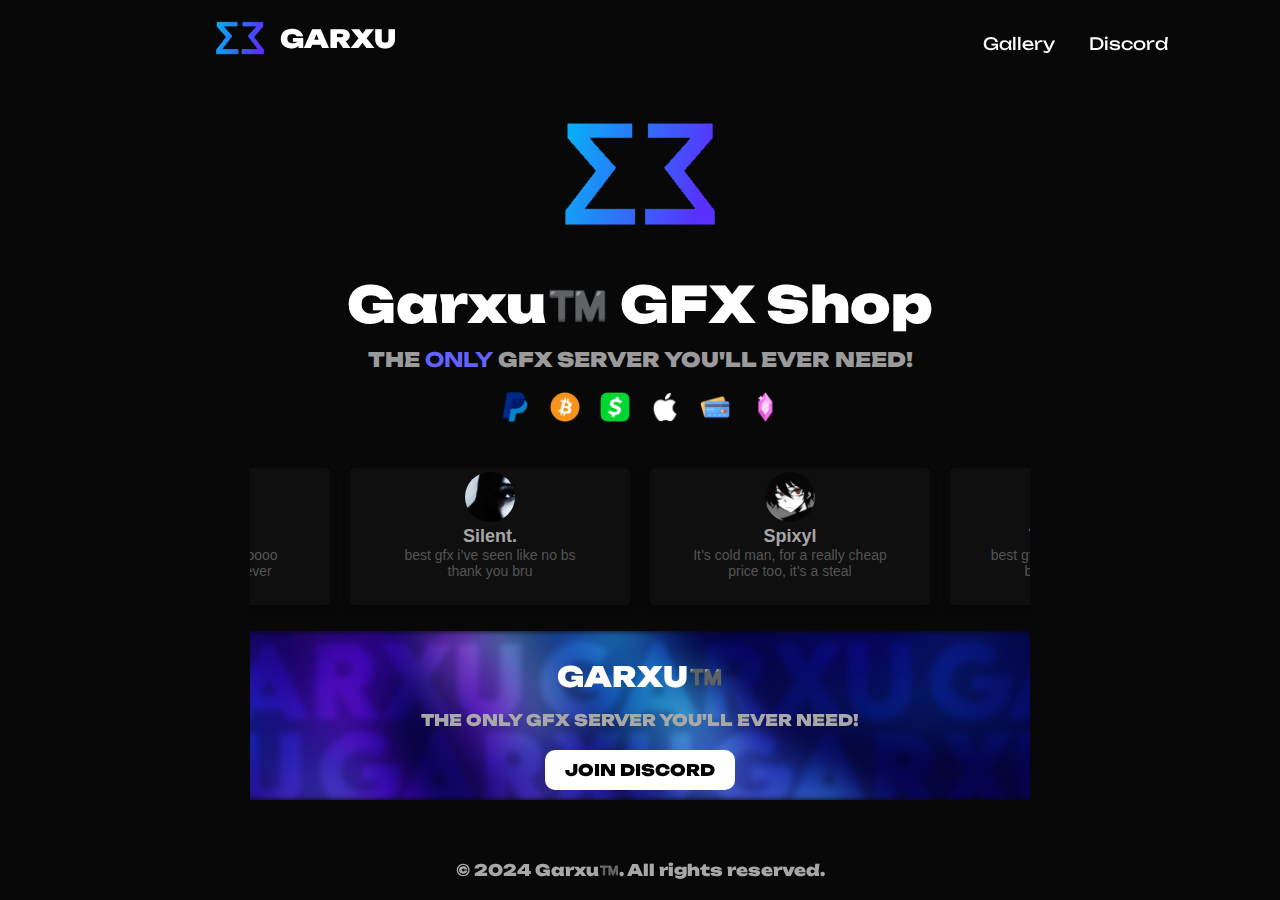
==== commit 4f90a57e: "changed stuff yk" ====
--- a/index.html
+++ b/index.html
@@ -70,7 +70,7 @@
                 <!-- Review 1 -->
                 <div class="testimonial">
                     <img
-                        src="https://cdn.discordapp.com/avatars/515020772943855618/d5b35d12fe77e473b6f9cea0f6f56543.webp?size=1024&format=webp&width=0&height=256"
+                        src="/avatars/spixyl.png"
                         alt="Person 1 Avatar">
                     <div class="name">Spixyl</div>
                     <div class="review">It’s cold man, for a really cheap price
@@ -80,7 +80,7 @@
                 <!-- Review 2 -->
                 <div class="testimonial">
                     <img
-                        src="https://cdn.discordapp.com/avatars/522517332866629652/3cd748333f884ed30c8fee624a7d2a60.webp?size=1024&format=webp&width=0&height=256"
+                        src="/avatars/carts.gif"
                         alt="Person 2 Avatar">
                     <div class="name">Valentinecarts</div>
                     <div class="review">best gfx ive ever seen 10/10 will be
@@ -90,7 +90,7 @@
                 <!-- Review 3 -->
                 <div class="testimonial">
                     <img
-                        src="https://cdn.discordapp.com/avatars/253948945363894274/05422e8c95240190297fd7eee6706bd5.webp?size=1024&format=webp&width=0&height=256"
+                        src="/avatars/Naven.png"
                         alt="Person 3 Avatar">
                     <div class="name">NaveN</div>
                     <div class="review">bought logo + banner, amazing looking
@@ -100,7 +100,7 @@
                 <!-- Review 4 -->
                 <div class="testimonial">
                     <img
-                        src="https://cdn.discordapp.com/avatars/1106758509024002110/13b0213bd29ac6b7d1f1657ed4dfaef0.webp?size=1024&format=webp&width=0&height=256"
+                        src="/avatars/w3bcams.png"
                         alt="Person 4 Avatar">
                     <div class="name">W3bcams</div>
                     <div class="review">great work + quick</div>
@@ -109,16 +109,17 @@
                 <!-- Review 5 -->
                 <div class="testimonial">
                     <img
-                        src="https://cdn.discordapp.com/avatars/1185337549917523971/ed45d61cfbba955e6e5f32b775055e69.webp?size=1024&format=webp&width=0&height=256"
+                        src="/avatars/xenix.png"
                         alt="Person 5 Avatar">
                     <div class="name">Xenixsouls</div>
-                    <div class="review">awesome job and cheapest for the best quality</div>
+                    <div class="review">awesome job and cheapest for the best
+                        quality</div>
                 </div>
 
                 <!-- Review 6 -->
                 <div class="testimonial">
                     <img
-                        src="https://cdn.discordapp.com/avatars/1174416554532798480/cac3e174d985e5875875655a8811c73e.webp?size=1024&format=webp&width=0&height=256"
+                        src="/avatars/uploxed.png"
                         alt="Person 6 Avatar">
                     <div class="name">Uploxed</div>
                     <div class="review">make me a great profile theme</div>
@@ -127,16 +128,17 @@
                 <!-- Review 7 -->
                 <div class="testimonial">
                     <img
-                        src="https://cdn.discordapp.com/avatars/1173171714050498561/a_a2c0d4d566a6cb11be9d4b2cdec31465.gif?size=1024&width=0&height=256"
+                        src="/avatars/thugge3r.gif"
                         alt="Person 7 Avatar">
                     <div class="name">Thugge3r</div>
-                    <div class="review">amazing logo i stretched it but w guy he coped wld def buy again</div>
+                    <div class="review">amazing logo i stretched it but w guy he
+                        coped wld def buy again</div>
                 </div>
 
                 <!-- Review 8 -->
                 <div class="testimonial">
                     <img
-                        src="https://cdn.discordapp.com/avatars/868401617400107028/4f8a277b46922e626400ae18b990a69c.webp?size=1024&format=webp&width=0&height=256"
+                        src="/avatars/lakhi.png"
                         alt="Person 8 Avatar">
                     <div class="name">Lakhi</div>
                     <div class="review">makes the best logo for cheap</div>
@@ -145,16 +147,17 @@
                 <!-- Review 2 -->
                 <div class="testimonial">
                     <img
-                        src="https://cdn.discordapp.com/avatars/1195052612563775651/ae10c397be10efd5af5fd5feab8152b5.webp?size=1024&format=webp&width=0&height=256"
+                        src="/avatars/skrvio.png"
                         alt="Person 9 Avatar">
                     <div class="name">Skrvio</div>
-                    <div class="review">Best GFX Editor I've met. @𝕲𝖆𝖗𝖝𝖀™  really do it better!</div>
+                    <div class="review">Best GFX Editor I've met. @𝕲𝖆𝖗𝖝𝖀™
+                        really do it better!</div>
                 </div>
 
                 <!-- Review 3 -->
                 <div class="testimonial">
                     <img
-                        src="https://cdn.discordapp.com/avatars/1141361222210551818/47ebf9b0b7a2c465f801fae3425fabd9.webp?size=1024&format=webp&width=0&height=256"
+                        src="/avatars/nexxdev.png"
                         alt="Person 10 Avatar">
                     <div class="name">NexxDev</div>
                     <div class="review">love it</div>
@@ -163,43 +166,46 @@
                 <!-- Review 4 -->
                 <div class="testimonial">
                     <img
-                        src="https://cdn.discordapp.com/avatars/1009624158348513301/05c019ad418816aa0aae89ff66449916.webp?size=1024&format=webp&width=0&height=256"
+                        src="/avatars/sora.png"
                         alt="Person 11 Avatar">
-                    <div class="name">Atsumu</div>
+                    <div class="name">Sora</div>
                     <div class="review">mista cooka</div>
                 </div>
 
                 <!-- Review 5 -->
                 <div class="testimonial">
                     <img
-                        src="https://cdn.discordapp.com/avatars/564494960053846029/44a52749f564a99ad5335b6276386b43.webp?size=1024&format=webp&width=0&height=256"
+                        src="/avatars/tfuetheg.png"
                         alt="Person 12 Avatar">
-                    <div class="name">Haunted_dread</div>
-                    <div class="review">Bought one Roblox GFX today and last year a roblox GFX, Both just amazing.</div>
+                    <div class="name">Tfuetheg</div>
+                    <div class="review">came in clutch made a top tier logo in a
+                        short amount of time 10/10</div>
                 </div>
 
                 <!-- Review 6 -->
                 <div class="testimonial">
                     <img
-                        src="https://cdn.discordapp.com/avatars/598614769452187668/edb659ff1011bad99616c9ae6a2f0975.webp?size=1024&format=webp&width=0&height=256"
+                        src="/avatars/artz7y.png"
                         alt="Person 13 Avatar">
                     <div class="name">Artz7y</div>
-                    <div class="review">best GFX I ever seen noooo basssshiiiiit the best I ever seen!!</div>
+                    <div class="review">best GFX I ever seen noooo basssshiiiiit
+                        the best I ever seen!!</div>
                 </div>
 
                 <!-- Review 7 -->
                 <div class="testimonial">
                     <img
-                        src="https://cdn.discordapp.com/avatars/741577200817537085/5392f762d34895b4de3f4328edd0280a.webp?size=1024&format=webp&width=0&height=256"
+                        src="/avatars/silent.png"
                         alt="Person 14 Avatar">
                     <div class="name">Silent.</div>
-                    <div class="review">best gfx i’ve seen like no bs thank you bru</div>
+                    <div class="review">best gfx i’ve seen like no bs thank you
+                        bru</div>
                 </div>
 
                 <!-- Review 1 -->
                 <div class="testimonial">
                     <img
-                        src="https://cdn.discordapp.com/avatars/515020772943855618/d5b35d12fe77e473b6f9cea0f6f56543.webp?size=1024&format=webp&width=0&height=256"
+                        src="/avatars/spixyl.png"
                         alt="Person 1 Avatar">
                     <div class="name">Spixyl</div>
                     <div class="review">It’s cold man, for a really cheap price
@@ -209,7 +215,7 @@
                 <!-- Review 2 -->
                 <div class="testimonial">
                     <img
-                        src="https://cdn.discordapp.com/avatars/522517332866629652/3cd748333f884ed30c8fee624a7d2a60.webp?size=1024&format=webp&width=0&height=256"
+                        src="/avatars/carts.gif"
                         alt="Person 2 Avatar">
                     <div class="name">Valentinecarts</div>
                     <div class="review">best gfx ive ever seen 10/10 will be
@@ -219,7 +225,7 @@
                 <!-- Review 3 -->
                 <div class="testimonial">
                     <img
-                        src="https://cdn.discordapp.com/avatars/253948945363894274/05422e8c95240190297fd7eee6706bd5.webp?size=1024&format=webp&width=0&height=256"
+                        src="/avatars/Naven.png"
                         alt="Person 3 Avatar">
                     <div class="name">NaveN</div>
                     <div class="review">bought logo + banner, amazing looking
@@ -229,7 +235,7 @@
                 <!-- Review 4 -->
                 <div class="testimonial">
                     <img
-                        src="https://cdn.discordapp.com/avatars/1106758509024002110/13b0213bd29ac6b7d1f1657ed4dfaef0.webp?size=1024&format=webp&width=0&height=256"
+                        src="/avatars/w3bcams.png"
                         alt="Person 4 Avatar">
                     <div class="name">W3bcams</div>
                     <div class="review">great work + quick</div>
@@ -238,16 +244,17 @@
                 <!-- Review 5 -->
                 <div class="testimonial">
                     <img
-                        src="https://cdn.discordapp.com/avatars/1185337549917523971/ed45d61cfbba955e6e5f32b775055e69.webp?size=1024&format=webp&width=0&height=256"
+                        src="/avatars/xenix.png"
                         alt="Person 5 Avatar">
                     <div class="name">Xenixsouls</div>
-                    <div class="review">awesome job and cheapest for the best quality</div>
+                    <div class="review">awesome job and cheapest for the best
+                        quality</div>
                 </div>
 
                 <!-- Review 6 -->
                 <div class="testimonial">
                     <img
-                        src="https://cdn.discordapp.com/avatars/1174416554532798480/cac3e174d985e5875875655a8811c73e.webp?size=1024&format=webp&width=0&height=256"
+                        src="/avatars/uploxed.png"
                         alt="Person 6 Avatar">
                     <div class="name">Uploxed</div>
                     <div class="review">make me a great profile theme</div>
@@ -256,16 +263,17 @@
                 <!-- Review 7 -->
                 <div class="testimonial">
                     <img
-                        src="https://cdn.discordapp.com/avatars/1173171714050498561/a_a2c0d4d566a6cb11be9d4b2cdec31465.gif?size=1024&width=0&height=256"
+                        src="/avatars/thugge3r.gif"
                         alt="Person 7 Avatar">
                     <div class="name">Thugge3r</div>
-                    <div class="review">amazing logo i stretched it but w guy he coped wld def buy again</div>
+                    <div class="review">amazing logo i stretched it but w guy he
+                        coped wld def buy again</div>
                 </div>
 
                 <!-- Review 8 -->
                 <div class="testimonial">
                     <img
-                        src="https://cdn.discordapp.com/avatars/868401617400107028/4f8a277b46922e626400ae18b990a69c.webp?size=1024&format=webp&width=0&height=256"
+                        src="/avatars/lakhi.png"
                         alt="Person 8 Avatar">
                     <div class="name">Lakhi</div>
                     <div class="review">makes the best logo for cheap</div>
@@ -274,16 +282,17 @@
                 <!-- Review 2 -->
                 <div class="testimonial">
                     <img
-                        src="https://cdn.discordapp.com/avatars/1195052612563775651/ae10c397be10efd5af5fd5feab8152b5.webp?size=1024&format=webp&width=0&height=256"
+                        src="/avatars/skrvio.png"
                         alt="Person 9 Avatar">
                     <div class="name">Skrvio</div>
-                    <div class="review">Best GFX Editor I've met. @𝕲𝖆𝖗𝖝𝖀™  really do it better!</div>
+                    <div class="review">Best GFX Editor I've met. @𝕲𝖆𝖗𝖝𝖀™
+                        really do it better!</div>
                 </div>
 
                 <!-- Review 3 -->
                 <div class="testimonial">
                     <img
-                        src="https://cdn.discordapp.com/avatars/1141361222210551818/47ebf9b0b7a2c465f801fae3425fabd9.webp?size=1024&format=webp&width=0&height=256"
+                        src="/avatars/nexxdev.png"
                         alt="Person 10 Avatar">
                     <div class="name">NexxDev</div>
                     <div class="review">love it</div>
@@ -292,56 +301,58 @@
                 <!-- Review 4 -->
                 <div class="testimonial">
                     <img
-                        src="https://cdn.discordapp.com/avatars/1009624158348513301/05c019ad418816aa0aae89ff66449916.webp?size=1024&format=webp&width=0&height=256"
+                        src="/avatars/sora.png"
                         alt="Person 11 Avatar">
-                    <div class="name">Atsumu</div>
+                    <div class="name">Sora</div>
                     <div class="review">mista cooka</div>
                 </div>
 
                 <!-- Review 5 -->
                 <div class="testimonial">
                     <img
-                        src="https://cdn.discordapp.com/avatars/564494960053846029/44a52749f564a99ad5335b6276386b43.webp?size=1024&format=webp&width=0&height=256"
+                        src="/avatars/tfuetheg.png"
                         alt="Person 12 Avatar">
-                    <div class="name">Haunted_dread</div>
-                    <div class="review">Bought one Roblox GFX today and last year a roblox GFX, Both just amazing.</div>
+                    <div class="name">Tfuetheg</div>
+                    <div class="review">came in clutch made a top tier logo in a
+                        short amount of time 10/10</div>
                 </div>
 
                 <!-- Review 6 -->
                 <div class="testimonial">
                     <img
-                        src="https://cdn.discordapp.com/avatars/598614769452187668/edb659ff1011bad99616c9ae6a2f0975.webp?size=1024&format=webp&width=0&height=256"
+                        src="/avatars/artz7y.png"
                         alt="Person 13 Avatar">
                     <div class="name">Artz7y</div>
-                    <div class="review">best GFX I ever seen noooo basssshiiiiit the best I ever seen!!</div>
+                    <div class="review">best GFX I ever seen noooo basssshiiiiit
+                        the best I ever seen!!</div>
                 </div>
 
                 <!-- Review 7 -->
                 <div class="testimonial">
                     <img
-                        src="https://cdn.discordapp.com/avatars/741577200817537085/5392f762d34895b4de3f4328edd0280a.webp?size=1024&format=webp&width=0&height=256"
+                        src="/avatars/silent.png"
                         alt="Person 14 Avatar">
                     <div class="name">Silent.</div>
                     <div class="review">best gfx i’ve seen like no bs thank you bru</div>
                 </div>
+
+                <!-- Box at the Bottom -->
+                <div class="bottom-box">
+                    <div class="box-content">
+                        <div class="blur-background"></div>
+                        <img src="/images/logo.png" alt="Logo">
+                        <h2>GARXU™️</h2>
+                        <p>THE ONLY GFX SERVER YOU'LL EVER NEED!</p>
+                        <button class="discord-button"
+                            onclick="openDiscord()">JOIN
+                            DISCORD</button>
+                    </div>
+
+                    <div class="footer-content">
+                        <p>&copy; 2024 Garxu™️. All rights reserved.</p>
+                    </div>
+                </div>
             </div>
-
-            <!-- Box at the Bottom -->
-            <div class="bottom-box">
-                <div class="box-content">
-                    <div class="blur-background"></div>
-                    <img src="/images/logo.png" alt="Logo">
-                    <h2>GARXU™️</h2>
-                    <p>THE ONLY GFX SERVER YOU'LL EVER NEED!</p>
-                    <button class="discord-button" onclick="openDiscord()">JOIN
-                        DISCORD</button>
-                </div>
-
-                <div class="footer-content">
-                    <p>&copy; 2024 Garxu. All rights reserved.</p>
-                </div>
-            </div>
-        </div>
-        <script src="script.js"></script>
-    </body>
-</html>+            <script src="script.js"></script>
+        </body>
+    </html>